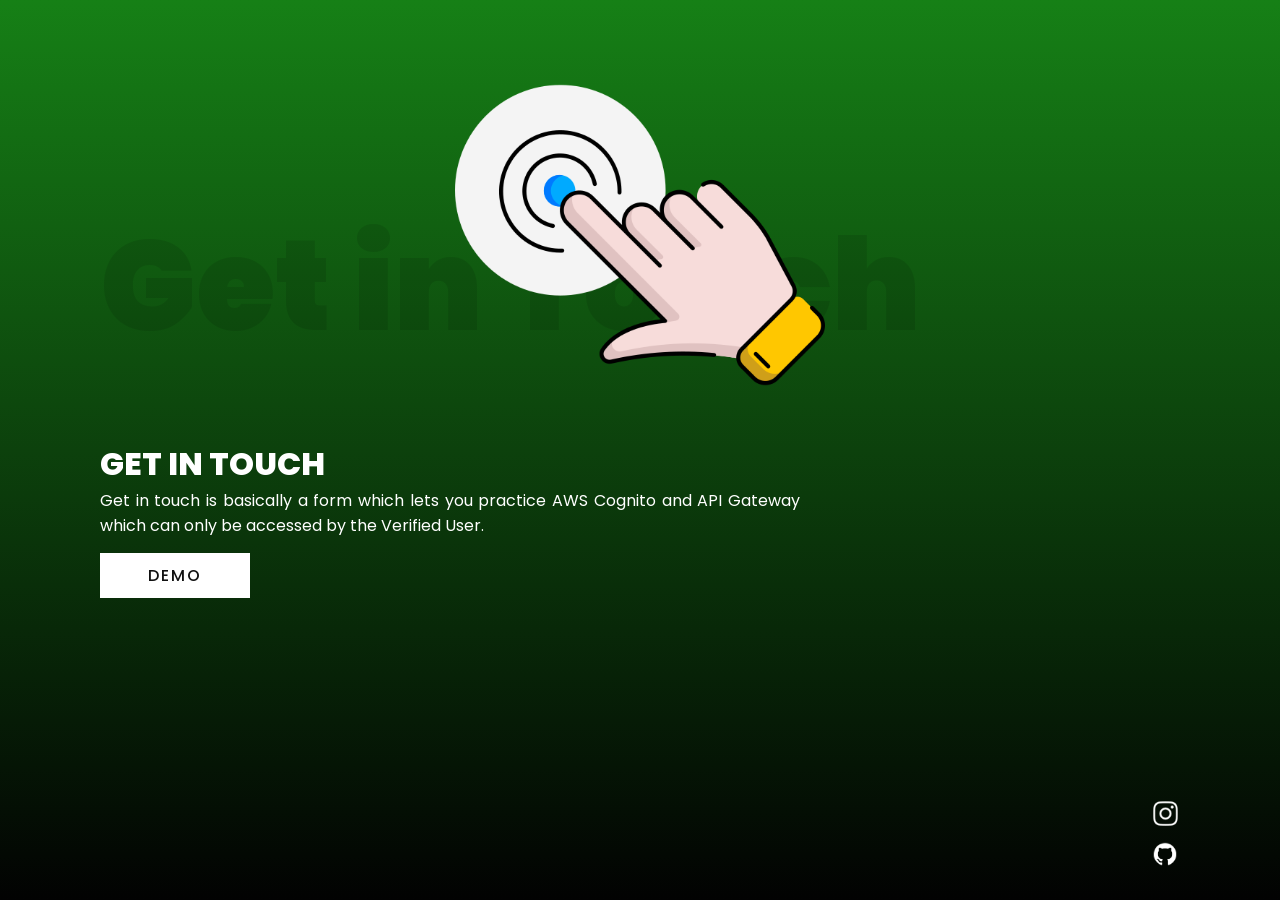
==== index.html @ 09bff528 "first commit" ====
<!DOCTYPE html>
<html lang="en">
<head>
    <meta charset="UTF-8">
    <meta http-equiv="X-UA-Compatible" content="IE=edge">
    <meta name="viewport" content="width=device-width, initial-scale=1.0">
    <title>Cognito Authentication</title>

    <!-- User should not be able to go back to the Form, so disabling the user to go back -->
    <script type = "text/javascript" >  
        history.pushState(null, null, location.href);
        window.onpopstate = function () {
            history.go(1);
        };
    </script>

    <link rel="stylesheet" href="style.css">
</head>
<body>
    <section>
        <div class="content">
            <div class="imgBx">
                <img src="./assets/touch.png">
            </div>
            <div class="text">
                <h2>GET IN TOUCH</h2>
                <p>
                    Get in touch is basically a form which lets you practice AWS Cognito and API Gateway which can only be accessed by the Verified User.
                </p>
                <!-- Change - Sign in Link -->
                <a href="">Demo</a>
            </div>
        </div>
        
        <ul class="sci">
            <li><a href="https://www.instagram.com/stuart_49_/"><img src="./assets/instagram.png"></a></li>
            <li><a href="https://github.com/RushiDonga/"><img class="sci-small" src="./assets/github.png"></a></li>
        </ul>
    </section>
</body>
</html>
---- style.css ----
@import url('https://fonts.googleapis.com/css2?family=Poppins:wght@200;300;400;500;600;700;800;900&display=swap');

*
{
    margin: 0;
    padding: 0;
    box-sizing: border-box;
    font-family: 'Poppins', sans-serif;
}
section
{
    position: relative;
    width: 100%;
    min-height: 100vh;
    padding: 10px 100px 0;
    background: linear-gradient(to bottom, rgb(22, 128, 22), rgb(2, 2, 2));
}
section::before
{
    content: 'Get in Touch';
    position: absolute;
    font-size: 10vw;
    color: rgba(0, 0, 0, 0.1);
    display: flex;
    align-items: center;
    justify-content: center;
    font-weight: 900;
    margin-top: 20vh;
}
.content
{
    position: relative;
    width: 100%;
    margin-top: 40px;
}
.content .imgBx
{
    position: relative;
    width: 100%;
    display: flex;
    justify-content: center;
}
.content .imgBx img
{
    max-width: 100%;
    max-height: 370px;
}
.content .text
{
    max-width: 700px;
    margin-top: 20px;
}
.content .text h2
{
    color: #fff;
    font-size: 2em;
    font-weight: 800;
    text-transform: uppercase;
}
.content .text p
{
    color: #fff;
    text-align: justify;
}
.content .text a
{
    display: inline-block;
    padding: 10px 0;
    color: #111;
    width: 150px;
    text-align: center;
    background-color: #fff;
    text-transform: uppercase;
    font-weight: 500;
    text-decoration: none;
    letter-spacing: 2px;
    margin-top: 15px;
}
.sci
{
    position: absolute;
    height: 30px;
    width: 30px;
    bottom: 50px;
    right: 100px;
    display: flex;
    justify-content: center;
    align-items: center;
    flex-direction: column;
    filter: invert(1);
}

.sci-small{
    height: 2em;
    width: 2em;
}

.sci li
{
    list-style: none;
}
.sci li a
{
    display: block;
    transform: scale(0.7);
}
@media (max-width: 767px)
{
    section
    {
        padding: 40px;
        overflow-x: hidden;
    }
    section::before
    {
        font-size: 20vh;
        left: 50%;
        margin-top: 20vh;
        transform: translateX(-50%);
    }
    .content
    {
        margin-top: 120px;
    }
    .sci
    {
        margin-top: 80px;
        position: relative;
        bottom: 0px;
        right: initial;
        display: flex;
        justify-content: flex-start;
        align-items: center;
        flex-direction: row;
        filter: invert(1);
    }
    .sci li
    {
        margin-right: 15px;
    }
}
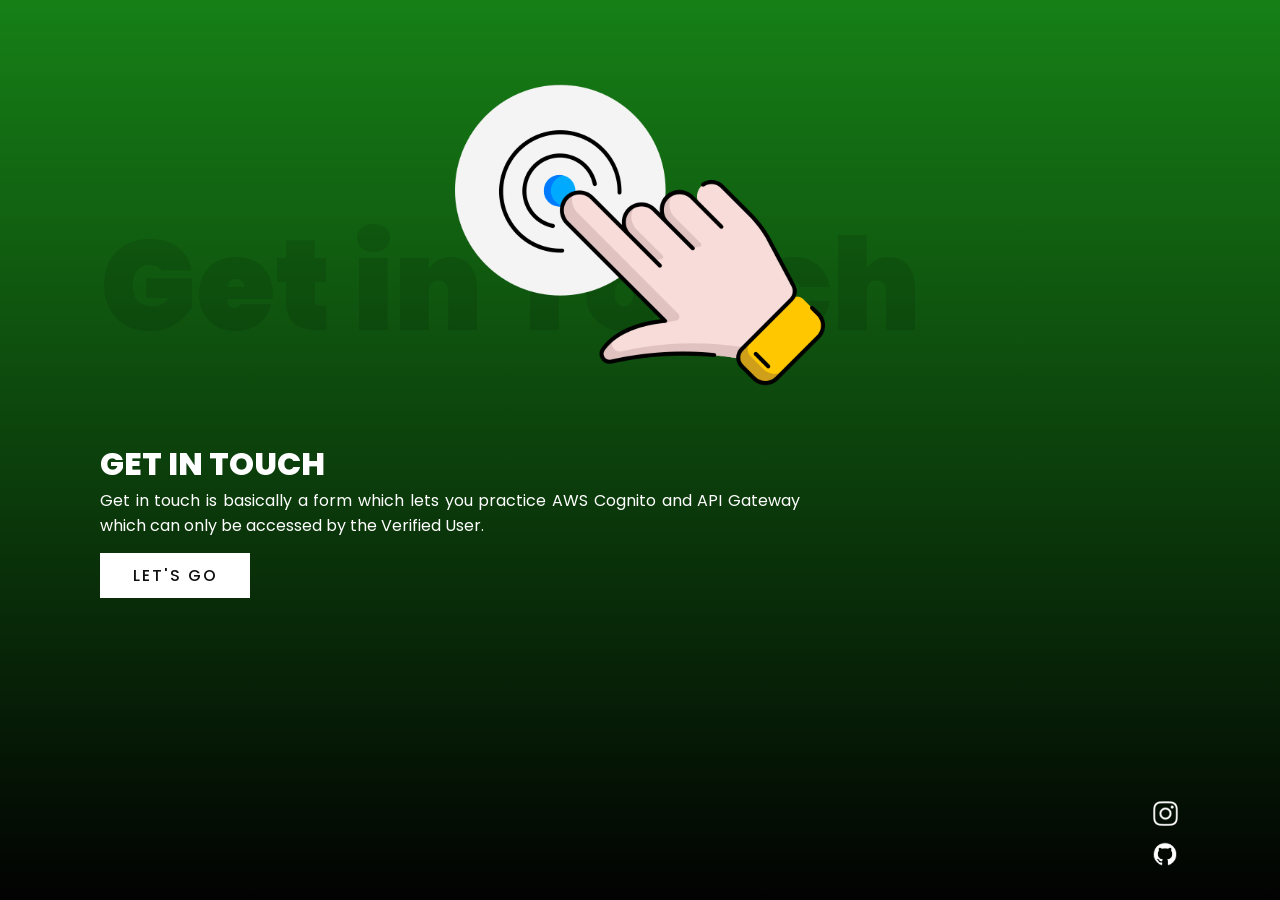
==== commit ba862779: "Changes to UI" ====
--- a/index.html
+++ b/index.html
@@ -28,7 +28,9 @@
                     Get in touch is basically a form which lets you practice AWS Cognito and API Gateway which can only be accessed by the Verified User.
                 </p>
                 <!-- Change - Sign in Link -->
-                <a href="">Demo</a>
+                <a href="https://ap-south-1d3phvurfe.auth.ap-south-1.amazoncognito.com/login/continue?client_id=7vdb15l04t2fo1fpj4hbob2smv&redirect_uri=https%3A%2F%2Faamir923.github.io%2Faws%2Fget-in-touch.html&response_type=token&scope=aws.cognito.signin.user.admin+email+openid+phone+profile">Let's Go
+
+                </a>
             </div>
         </div>
         
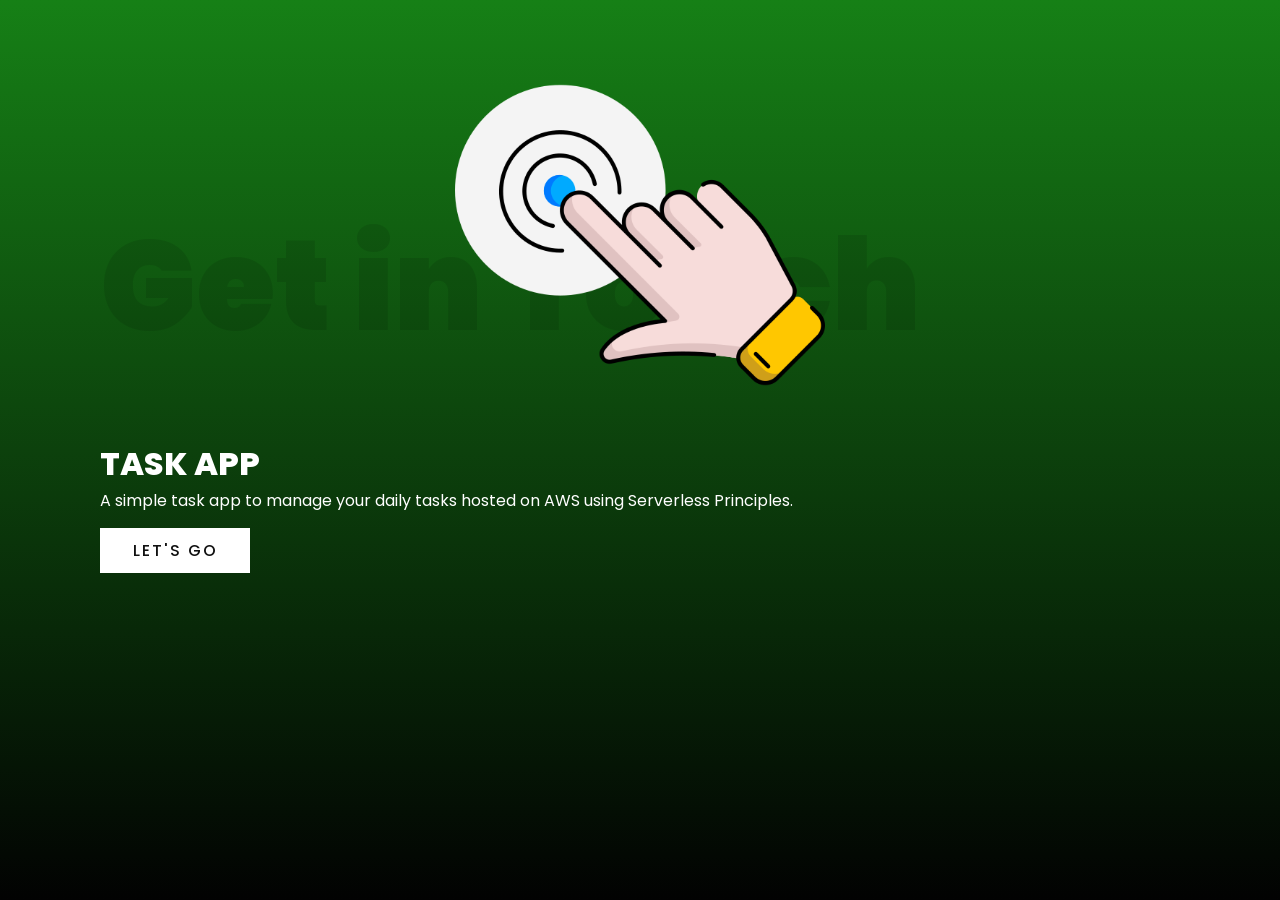
==== commit 881526ef: "final" ====
--- a/index.html
+++ b/index.html
@@ -23,21 +23,15 @@
                 <img src="./assets/touch.png">
             </div>
             <div class="text">
-                <h2>GET IN TOUCH</h2>
+                <h2>Task App</h2>
                 <p>
-                    Get in touch is basically a form which lets you practice AWS Cognito and API Gateway which can only be accessed by the Verified User.
+                    A simple task app to manage your daily tasks hosted on AWS using Serverless Principles.
                 </p>
                 <!-- Change - Sign in Link -->
-                <a href="https://ap-south-1d3phvurfe.auth.ap-south-1.amazoncognito.com/login/continue?client_id=7vdb15l04t2fo1fpj4hbob2smv&redirect_uri=https%3A%2F%2Faamir923.github.io%2Faws%2Fget-in-touch.html&response_type=token&scope=aws.cognito.signin.user.admin+email+openid+phone+profile">Let's Go
-
-                </a>
+                <a href="https://ap-south-1tcpco63my.auth.ap-south-1.amazoncognito.com/login?client_id=4qfo2pd16kqe8f5clmiakgt1vc&response_type=token&scope=aws.cognito.signin.user.admin+email+openid+phone+profile&redirect_uri=https%3A%2F%2Faamir923.github.io%2Faws%2Fget-in-touch.html">Let's Go</a>
             </div>
         </div>
-        
-        <ul class="sci">
-            <li><a href="https://www.instagram.com/stuart_49_/"><img src="./assets/instagram.png"></a></li>
-            <li><a href="https://github.com/RushiDonga/"><img class="sci-small" src="./assets/github.png"></a></li>
-        </ul>
+    
     </section>
 </body>
 </html>
